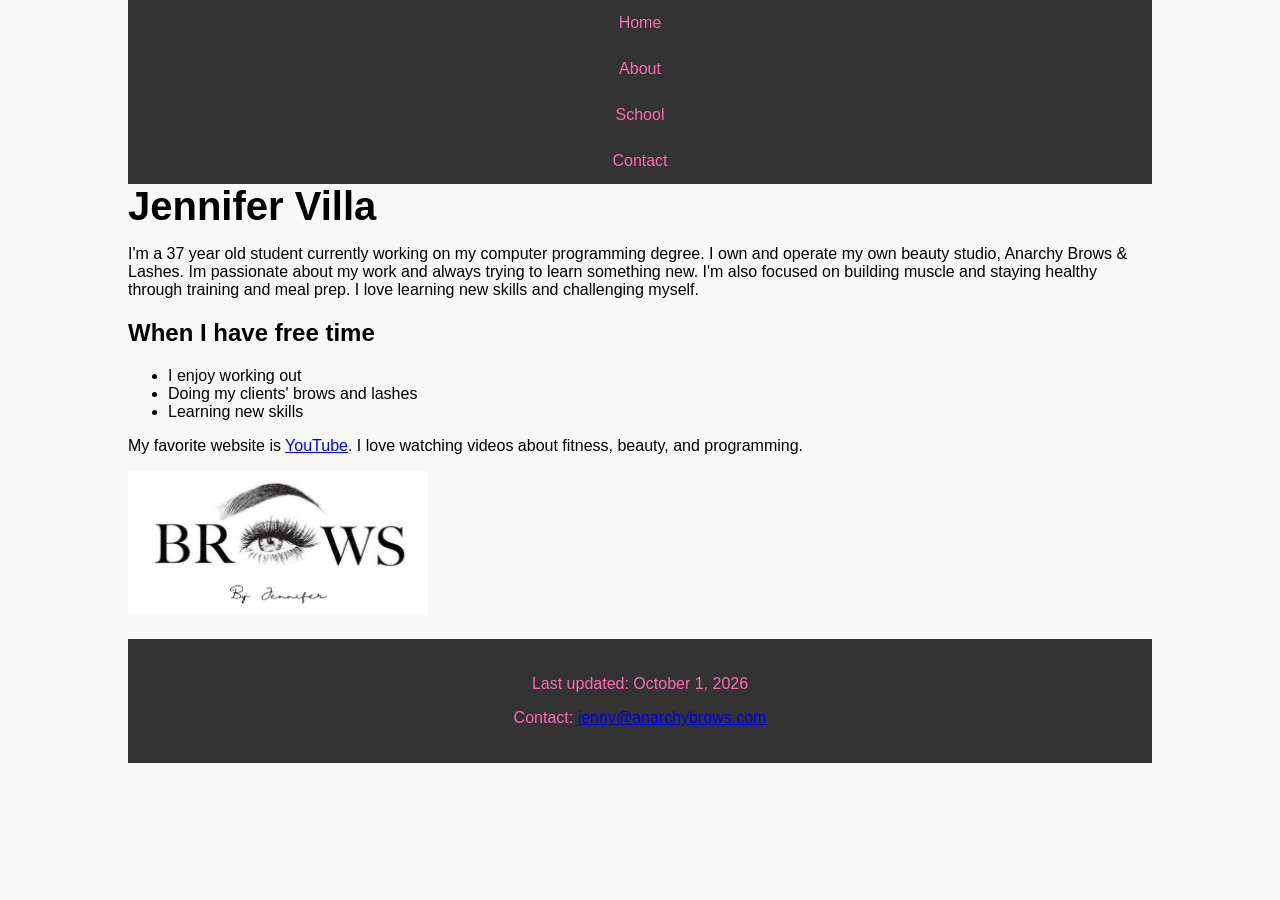
==== index.html @ 250c9420 "Insert image element in index.html Added an image element to the portfolio page." ====
<!DOCTYPE html>
<html lang="en">

<head>
    <meta charset="UTF-8">
    <meta name="description" content="Jennifer Villa's Portfolio">
    <link rel="stylesheet" href="c4_main.css">
    <title>About Me</title>
</head>

<body>
    <nav>
        <ul>
            <li><a href="index.html">Home</a></li>
            <li><a href="about.html">About</a></li>
            <li><a href="school.html">School</a></li>
            <li><a href="contact.html">Contact</a></li>
        </ul>
    </nav>

    <h1>Jennifer Villa</h1>

    <p> I'm a 37 year old student currently working on my computer programming degree. I own and operate my own beauty studio, Anarchy Brows & Lashes. Im passionate about my work and always trying to learn something new. I'm also focused on building muscle and staying healthy through training and meal prep. I love learning new skills and challenging myself.</p>

    <h2> When I have free time</h2>
     <ul>
        <li>I enjoy working out</li>
        <li>Doing my clients' brows and lashes</li>
        <li>Learning new skills</li>
    </ul>
        
    <p> My favorite website is <a href="https://www.youtube.com">YouTube</a>. I love watching videos about fitness, beauty, and programming.</p>

    <img src="image.png" alt="Jennifer" style="max-width: 300px; height:auto;" display="block" margin: 20px auto;> 

    <footer>
        <p>Last updated: October 1, 2026</p>
        <p>Contact: <a href="mailto:jenny@anarchybrows.com">jenny@anarchybrows.com</a></p>
    </footer>
</body>

</html>
---- c4_main.css ----
body {
    max-width: 80%;
    font-family: Arial, sans-serif;
    background-color: #f8f8f8;
    margin: auto;
}   
header {
    background-color: #2c3e50;
    color: white;
    padding: 20px;
    text-align: center;
}

h1 {
    font-size: 2.5rem;
    margin: 0;
}

nav ul {
    list-style-type: none;
    margin: 0;
    padding: 0;
    overflow: hidden;
    background-color: #333;
}

nav li a {
    display: block;
    color: #ff69b4;
    text-align: center;
    padding: 14px 16px;
    text-decoration: none;
}

nav li a:hover {
    background-color: #ff69b4;
    color: white;   
}

.container {
    display: flex;
    gap: 20px;
    padding: 20px;
}

.left-column {
    flex: 2;            
    background-color: #fff
    padding: 20px;
    border-radius: 8px;
    box-shadow: 0 2px 4px rgba(0, 0, 0, 0.1);
}

.right-column {
    flex: 1;
    background-color: #e0e0e0;
    padding: 20px;
    border-radius: 8px;
}

footer {
    background-color: #333;
    color: #ff69b4;
    text-align: center;
    padding: 20px;
    margin-top: 20px;
}
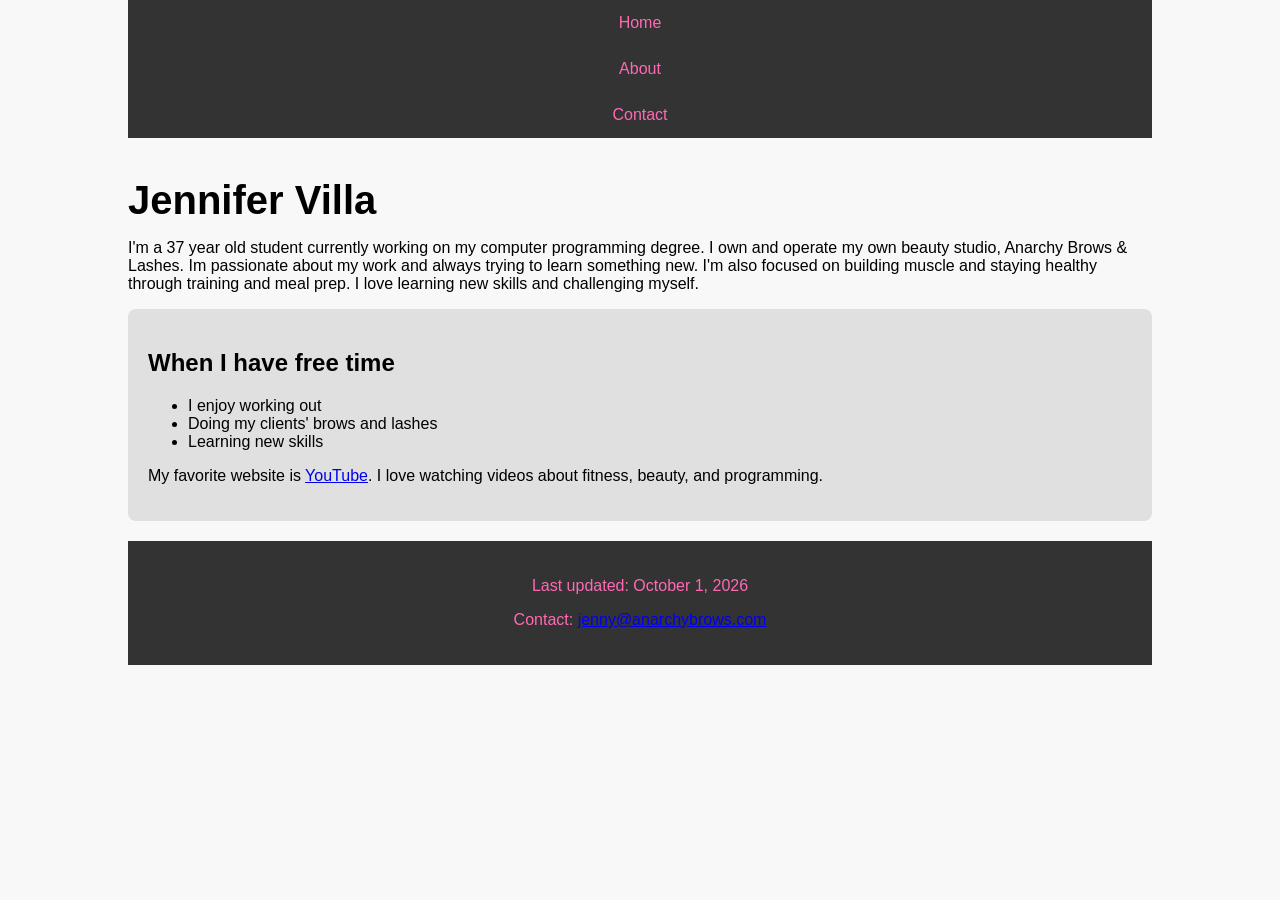
==== commit 7f8852dd: "Add files via upload" ====
--- a/index.html
+++ b/index.html
@@ -5,7 +5,7 @@
     <meta charset="UTF-8">
     <meta name="description" content="Jennifer Villa's Portfolio">
     <link rel="stylesheet" href="c4_main.css">
-    <title>About Me</title>
+    <title>Welcome</title>
 </head>
 
 <body>
@@ -13,25 +13,25 @@
         <ul>
             <li><a href="index.html">Home</a></li>
             <li><a href="about.html">About</a></li>
-            <li><a href="school.html">School</a></li>
             <li><a href="contact.html">Contact</a></li>
         </ul>
     </nav>
 
-    <h1>Jennifer Villa</h1>
-
-    <p> I'm a 37 year old student currently working on my computer programming degree. I own and operate my own beauty studio, Anarchy Brows & Lashes. Im passionate about my work and always trying to learn something new. I'm also focused on building muscle and staying healthy through training and meal prep. I love learning new skills and challenging myself.</p>
-
-    <h2> When I have free time</h2>
-     <ul>
-        <li>I enjoy working out</li>
-        <li>Doing my clients' brows and lashes</li>
-        <li>Learning new skills</li>
-    </ul>
-        
-    <p> My favorite website is <a href="https://www.youtube.com">YouTube</a>. I love watching videos about fitness, beauty, and programming.</p>
-
-    <img src="image.png" alt="Jennifer" style="max-width: 300px; height:auto;" display="block" margin: 20px auto;> 
+    <div class="container">
+        </div class="left-column">
+            <h1>Jennifer Villa</h1>
+            <p>I'm a 37 year old student currently working on my computer programming degree. I own and operate my own beauty studio, Anarchy Brows & Lashes. Im passionate about my work and always trying to learn something new. I'm also focused on building muscle and staying healthy through training and meal prep. I love learning new skills and challenging myself.</p>
+        </div>
+        <div class="right-column">
+            <h2> When I have free time</h2>
+            <ul>
+                <li>I enjoy working out</li>
+                <li>Doing my clients' brows and lashes</li>
+                <li>Learning new skills</li>
+            </ul>
+            <p> My favorite website is <a href="https://www.youtube.com">YouTube</a>. I love watching videos about fitness, beauty, and programming.</p>
+        </div>
+    </div>
 
     <footer>
         <p>Last updated: October 1, 2026</p>
@@ -39,4 +39,4 @@
     </footer>
 </body>
 
-</html> 
+</html> 
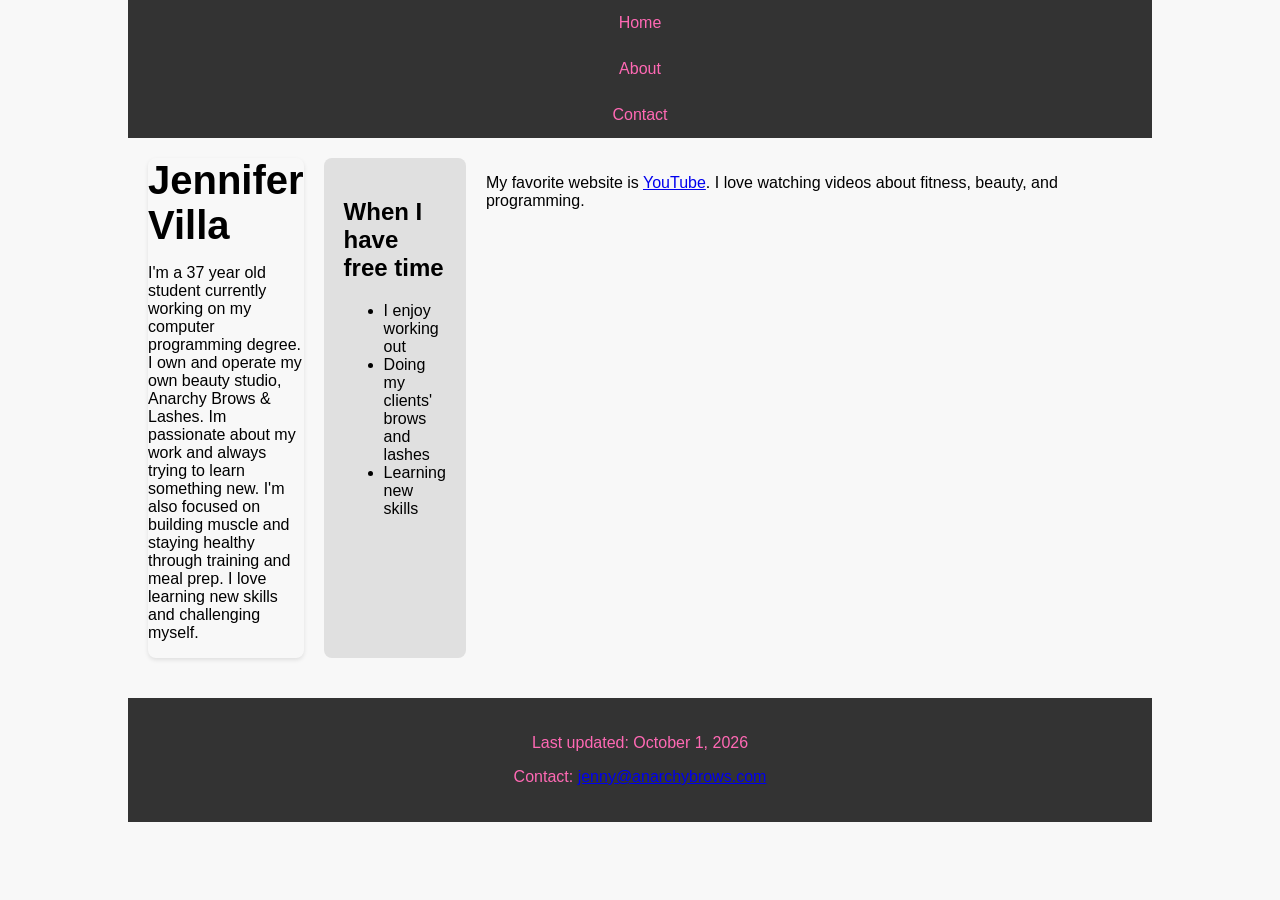
==== commit 436dfe28: "Add files via upload" ====
--- a/index.html
+++ b/index.html
@@ -18,19 +18,19 @@
     </nav>
 
     <div class="container">
-        </div class="left-column">
+        <div class="left-column">
             <h1>Jennifer Villa</h1>
             <p>I'm a 37 year old student currently working on my computer programming degree. I own and operate my own beauty studio, Anarchy Brows & Lashes. Im passionate about my work and always trying to learn something new. I'm also focused on building muscle and staying healthy through training and meal prep. I love learning new skills and challenging myself.</p>
+        </div>  
+        <div class="right-column">
+            <h2>When I have free time</h2>
+        <ul>
+            <li>I enjoy working out</li>
+            <li>Doing my clients' brows and lashes</li>
+            <li>Learning new skills</li>
+        </ul>
         </div>
-        <div class="right-column">
-            <h2> When I have free time</h2>
-            <ul>
-                <li>I enjoy working out</li>
-                <li>Doing my clients' brows and lashes</li>
-                <li>Learning new skills</li>
-            </ul>
             <p> My favorite website is <a href="https://www.youtube.com">YouTube</a>. I love watching videos about fitness, beauty, and programming.</p>
-        </div>
     </div>
 
     <footer>
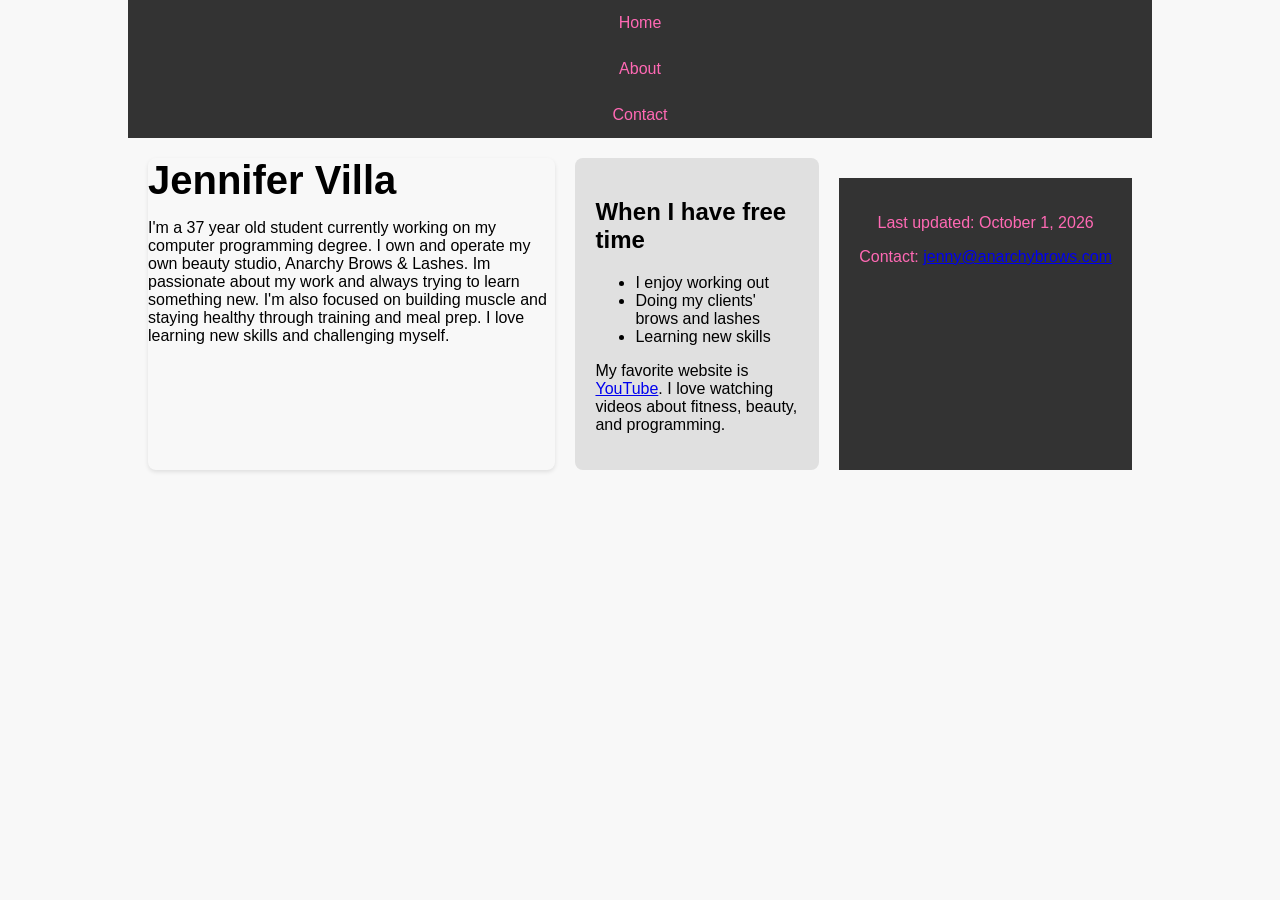
==== commit ff3d738f: "Fix HTML formatting and structure" ====
--- a/index.html
+++ b/index.html
@@ -29,7 +29,6 @@
             <li>Doing my clients' brows and lashes</li>
             <li>Learning new skills</li>
         </ul>
-        </div>
             <p> My favorite website is <a href="https://www.youtube.com">YouTube</a>. I love watching videos about fitness, beauty, and programming.</p>
     </div>
 
@@ -39,4 +38,4 @@
     </footer>
 </body>
 
-</html> +</html> 
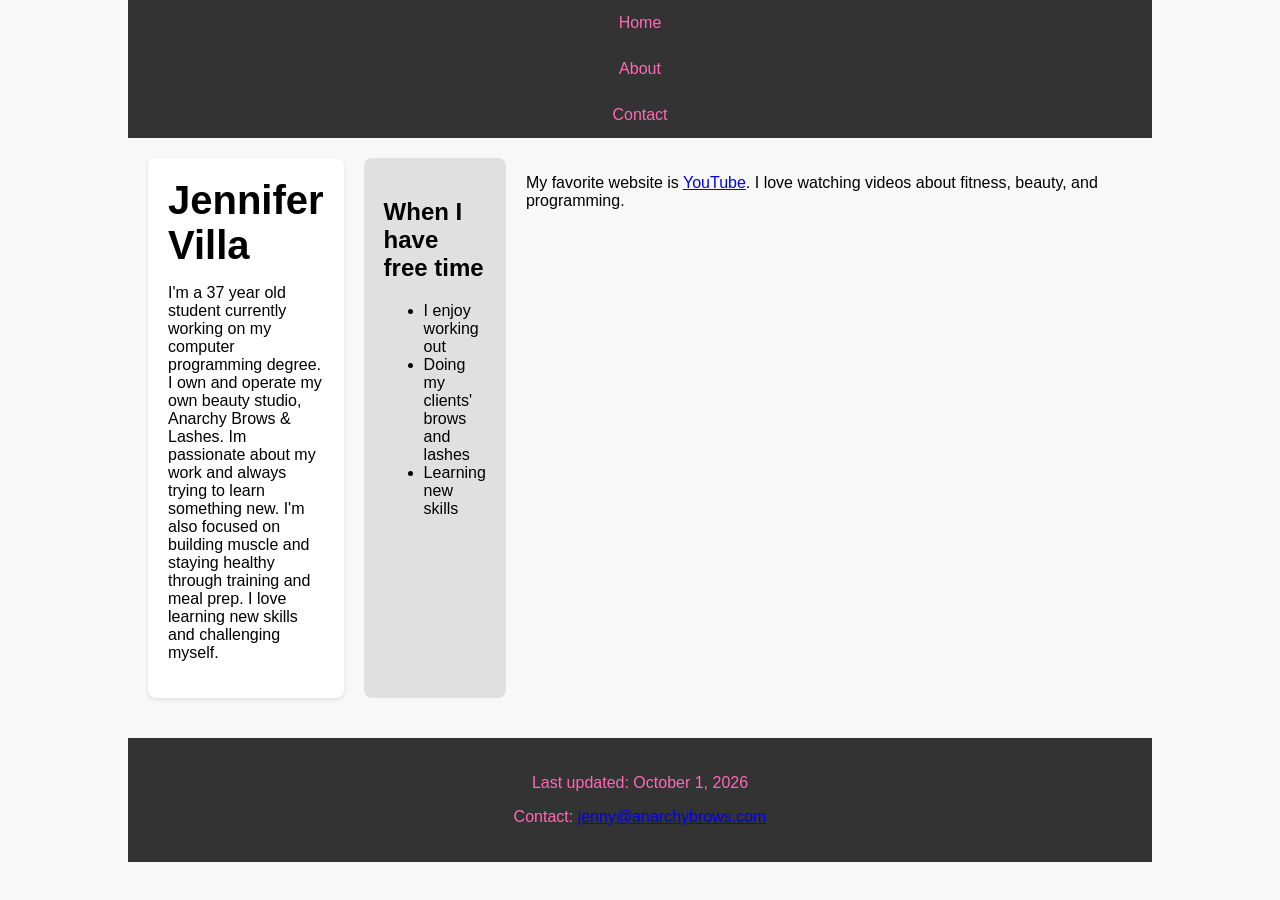
==== commit 790af495: "Add files via upload" ====
--- a/index.html
+++ b/index.html
@@ -24,11 +24,12 @@
         </div>  
         <div class="right-column">
             <h2>When I have free time</h2>
-        <ul>
-            <li>I enjoy working out</li>
-            <li>Doing my clients' brows and lashes</li>
-            <li>Learning new skills</li>
-        </ul>
+            <ul>
+                <li>I enjoy working out</li>
+                <li>Doing my clients' brows and lashes</li>
+                <li>Learning new skills</li>
+            </ul>
+        </div>
             <p> My favorite website is <a href="https://www.youtube.com">YouTube</a>. I love watching videos about fitness, beauty, and programming.</p>
     </div>
 
@@ -38,4 +39,4 @@
     </footer>
 </body>
 
-</html> 
+</html> 
--- a/c4_main.css
+++ b/c4_main.css
@@ -45,7 +45,7 @@
 
 .left-column {
     flex: 2;            
-    background-color: #fff
+    background-color: #fff;
     padding: 20px;
     border-radius: 8px;
     box-shadow: 0 2px 4px rgba(0, 0, 0, 0.1);
@@ -59,9 +59,9 @@
 }
 
 footer {
+    text-align: center;
+    padding: 20px;
     background-color: #333;
     color: #ff69b4;
-    text-align: center;
-    padding: 20px;
     margin-top: 20px;
-}
+}
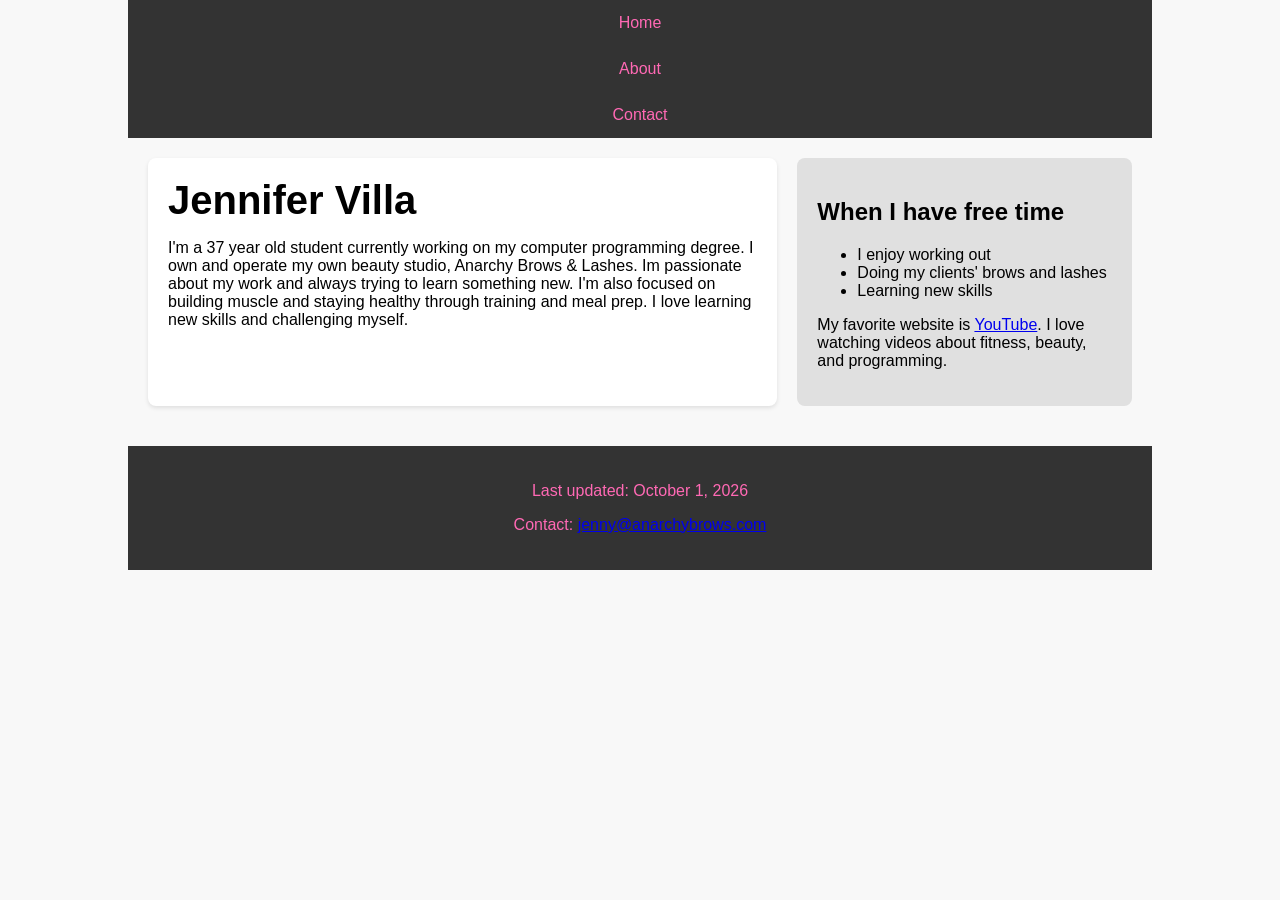
==== commit d3f52509: "Add files via upload" ====
--- a/index.html
+++ b/index.html
@@ -29,10 +29,11 @@
                 <li>Doing my clients' brows and lashes</li>
                 <li>Learning new skills</li>
             </ul>
+        
+            <p> My favorite website is <a href="https://www.youtube.com">YouTube</a>. I love watching videos about fitness, beauty, and programming.</p>
         </div>
-            <p> My favorite website is <a href="https://www.youtube.com">YouTube</a>. I love watching videos about fitness, beauty, and programming.</p>
     </div>
-
+    
     <footer>
         <p>Last updated: October 1, 2026</p>
         <p>Contact: <a href="mailto:jenny@anarchybrows.com">jenny@anarchybrows.com</a></p>
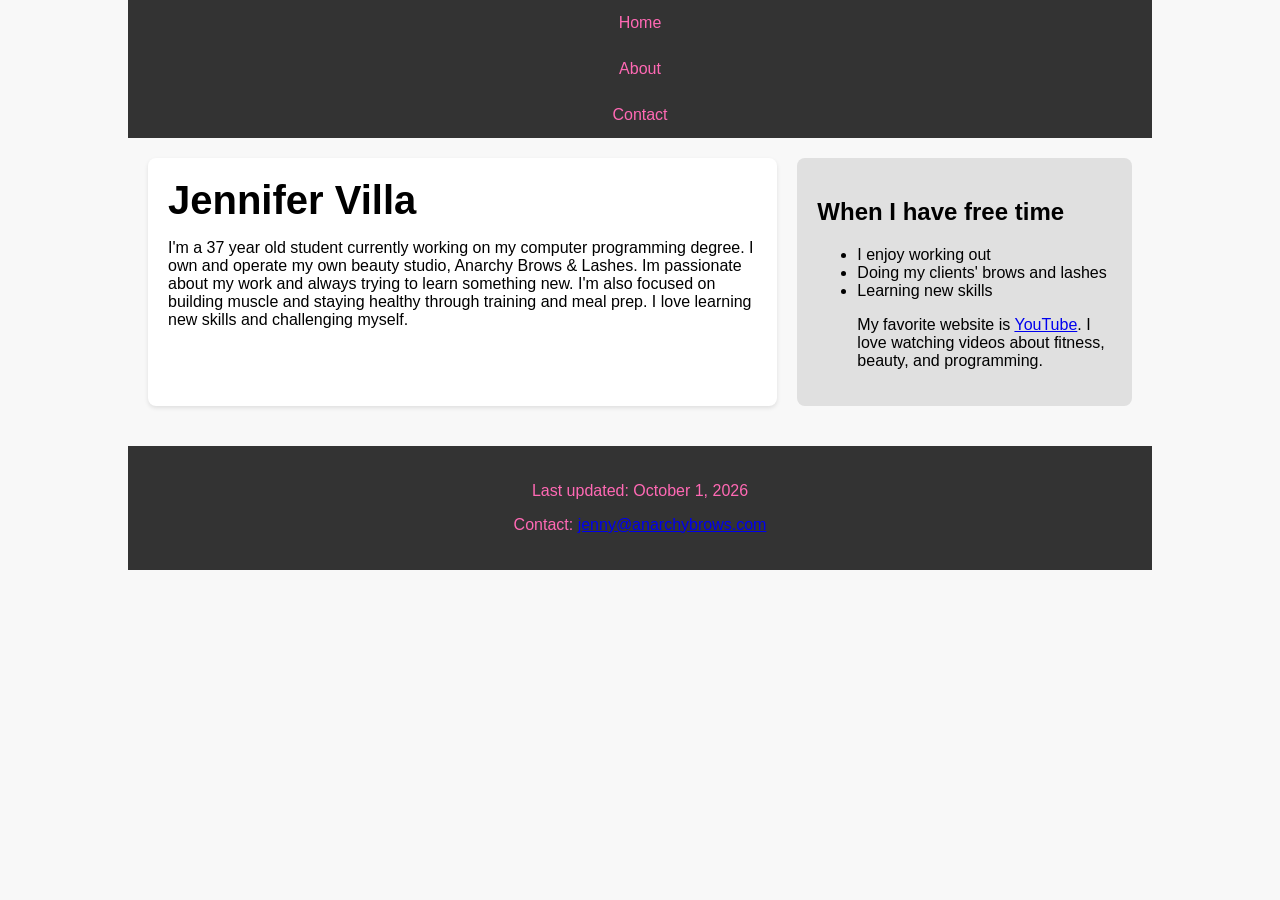
==== commit bbe7b288: "Add files via upload" ====
--- a/index.html
+++ b/index.html
@@ -28,9 +28,8 @@
                 <li>I enjoy working out</li>
                 <li>Doing my clients' brows and lashes</li>
                 <li>Learning new skills</li>
-            </ul>
-        
-            <p> My favorite website is <a href="https://www.youtube.com">YouTube</a>. I love watching videos about fitness, beauty, and programming.</p>
+                <p> My favorite website is <a href="https://www.youtube.com">YouTube</a>. I love watching videos about fitness, beauty, and programming.</p>
+            </ul> 
         </div>
     </div>
     
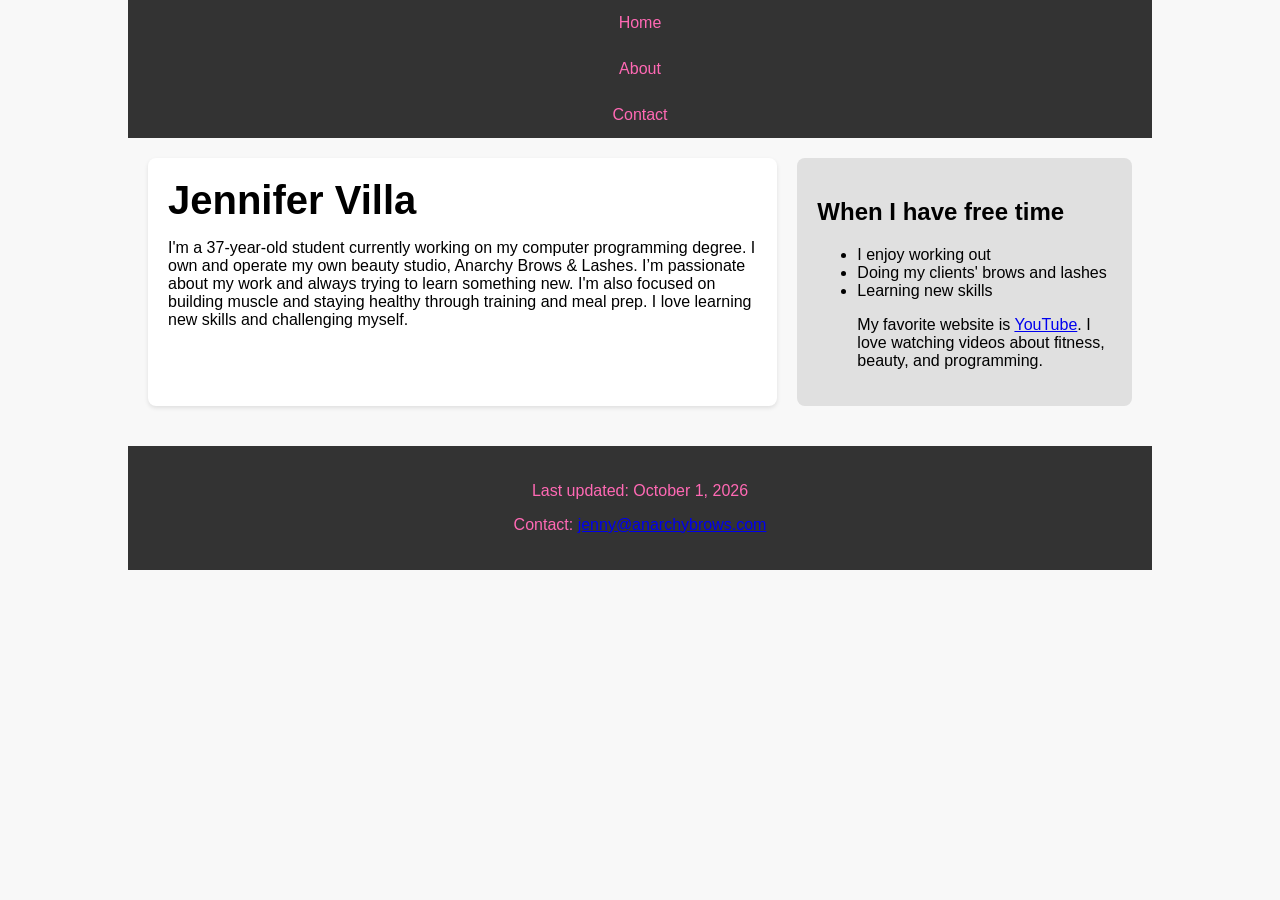
==== commit be92221d: "Fix grammar and enhance readability in index.html Corrected minor grammatical errors and improved re" ====
--- a/index.html
+++ b/index.html
@@ -20,7 +20,7 @@
     <div class="container">
         <div class="left-column">
             <h1>Jennifer Villa</h1>
-            <p>I'm a 37 year old student currently working on my computer programming degree. I own and operate my own beauty studio, Anarchy Brows & Lashes. Im passionate about my work and always trying to learn something new. I'm also focused on building muscle and staying healthy through training and meal prep. I love learning new skills and challenging myself.</p>
+            <p>I'm a 37-year-old student currently working on my computer programming degree. I own and operate my own beauty studio, Anarchy Brows & Lashes. I’m passionate about my work and always trying to learn something new. I'm also focused on building muscle and staying healthy through training and meal prep. I love learning new skills and challenging myself.</p>
         </div>  
         <div class="right-column">
             <h2>When I have free time</h2>
@@ -39,4 +39,4 @@
     </footer>
 </body>
 
-</html> +</html> 
